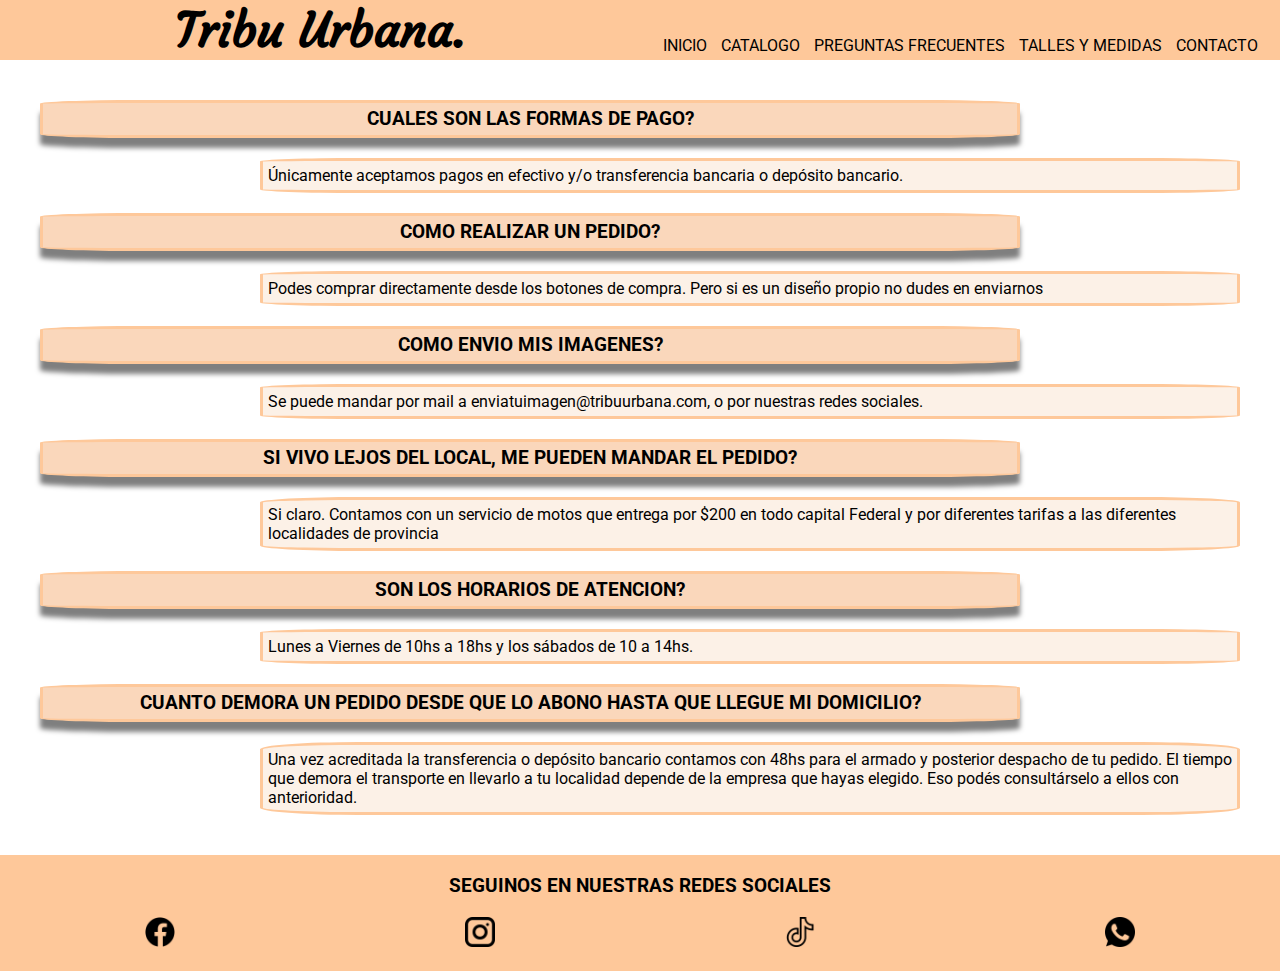
==== pages/preguntasfrecuentes.html @ f682af1e "primera version tribu" ====
<!DOCTYPE html>
<html lang="en">
  <head>
    <meta charset="UTF-8" />
    <meta http-equiv="X-UA-Compatible" content="IE=edge" />
    <meta name="viewport" content="width=device-width, initial-scale=1.0" />
    <title>Document</title>
    <link rel="stylesheet" href="../css/style.css" />
    <link rel="preconnect" href="https://fonts.googleapis.com" />
    <link rel="preconnect" href="https://fonts.gstatic.com" crossorigin />
    <link href="https://fonts.googleapis.com/css2?family=Roboto&display=swap" rel="stylesheet" />
    <link rel="preconnect" href="https://fonts.googleapis.com" />
    <link rel="preconnect" href="https://fonts.gstatic.com" crossorigin />
    <link href="https://fonts.googleapis.com/css2?family=Courgette&display=swap" rel="stylesheet" />
  </head>
  <body>
  
  <!-- -------------------header----------------------------------------------------------- -->
    <header>
      <a href="../index.html" style="text-decoration:none"><h1 class="nav__titulo"> tribu urbana.</h1></a>
      <nav class="nav__list">
        <ul>
          <li class="nav__link"><a href="../index.html" class="nav__link--decoration">inicio</a></li>
          <li class="nav__link"><a href="catalogo.html" class="nav__link--decoration">catalogo</a></li>
          <li class="nav__link"><a href="preguntasfrecuentes.html" class="nav__link--decoration">preguntas frecuentes</a></li>
          <li class="nav__link"><a href="tallesymedidas.html" class="nav__link--decoration">talles y medidas</a></li>
          <li class="nav__link"><a href="contacto.html" class="nav__link--decoration">contacto</a></li>
        </ul>
      </nav>
    </header>
  
  <!-- ------------------body preguntas frecuentes-------------------------- -->
  
    <main class="preguntasRespuestas">
      <div class="preguntas pregunta1"><h3 class="textoCaja">cuales son las formas de pago?</h3></div>
      <div class="respuestas respuesta1"><p>Únicamente aceptamos pagos en efectivo y/o transferencia bancaria o depósito bancario.</p></div>
      <div class="preguntas pregunta2"><h3>como realizar un pedido?</h3></div>
      <div class="respuestas respuesta2"><p>Podes comprar directamente desde los botones de compra. Pero si es un diseño propio no dudes en enviarnos</p></div>
      <div class="preguntas pregunta3"><h3>como envio mis imagenes?</h3></div>
      <div class="respuestas respuesta3"><p>Se puede mandar por mail a enviatuimagen@tribuurbana.com, o por nuestras redes sociales.</p></div>
      <div class="preguntas pregunta4"><h3>si vivo lejos del local, me pueden mandar el pedido?</h3></div>
      <div class="respuestas respuesta4"><p>Si claro. Contamos con un servicio de motos que entrega por $200 en todo capital Federal y por diferentes tarifas a las diferentes localidades de provincia</p></div>
      <div class="preguntas pregunta5"><h3>son los horarios de atencion?</h3></div>
      <div class="respuestas respuesta5"><p>Lunes a Viernes de 10hs a 18hs y los sábados de 10 a 14hs.</p></div>
      <div class="preguntas pregunta6"><h3>cuanto demora un pedido desde que lo abono hasta que llegue mi domicilio?</h3></div>
      <div class="respuestas respuesta6">
      <p>Una vez acreditada la transferencia o depósito bancario contamos con 48hs para el armado y posterior despacho de tu pedido. El tiempo que demora el transporte en llevarlo a tu localidad depende de la empresa que hayas elegido. Eso podés consultárselo a ellos con anterioridad.</p>
      </div>
    </main>
  
  <!-- -------------------------footer-------------------------------------- -->
    <footer>
      <h3>seguinos en nuestras redes sociales</h3>
      <ul class="footer__list">
        <li class="footer__link"><a href="https://www.facebook.com/tribu.urbana.566"><img src="../images/redes/footer/face.png" alt="" class="footer__img"></a></li>
        <li class="footer__link"><a href="https://www.instagram.com/tribuurbana_/"><img src="../images/redes/footer/insta.png" alt="" class="footer__img"></a></li>
        <li class="footer__link"><a href="https://www.tiktok.com/@tribuurbanaestamp"><img src="../images/redes/footer/tiktok.png" alt="" class="footer__img"></a></li>
        <li class="footer__link"><!-- link de whatsapp --><img src="../images/redes/footer/whatsapp.png" alt="" class="footer__img"></a></li>
      </ul>
    </footer>
  </body>
</html>
---- css/style.css ----
* {
  padding: 0;
  margin: 0;
  box-sizing: border-box;
  font-family: "Roboto", sans-serif;
}

/* -----------------------header--------------------------*/
header {
  position: sticky;
  top: 0;
  z-index: 1;
  display: grid;
  grid-template-columns: 1fr;
  grid-template-rows: repeat(2, auto);
}

.nav__titulo {
  background-color: rgb(254, 200, 154);
  text-align: center;
  font-family: "Courgette", cursive;
  font-weight: bold;
  text-transform: capitalize;
  font-size: 3rem;
  color: black;
}

.nav__list {
  list-style: none;
  display: flex;
  flex-direction: row;
  justify-content: center;
  text-align: center;
  background-color: rgb(249, 220, 196);
}

.nav__link {
  display: inline-block;
  /*text-decoration: none*/
  text-transform: uppercase;
  margin: 5px;
}

.nav__link--decoration {
  text-decoration: none;
  color: black;
}

/* ---------------------------footer----------------------------*/
footer {
  padding-top: 20px;
  padding-bottom: 20px;
  text-align: center;
  text-transform: uppercase;
  font-weight: bold;
  background-color: rgb(254, 200, 154);
  margin-top: 40px;
}
footer h3 {
  margin-bottom: 20px;
}
.footer__img {
  width: 30px;
}
.footer__list {
  display: flex;
  justify-content: space-around;
  list-style: none;
}

/* ---------------------------body index----------------------------- */

.banner__img {
  width: 100%;
  padding: 10px;
}
.banner__img2 {
  display: none;
  width: 100%;
  padding: 10px;
}

.novedades__intro {
  text-align: center;
}

.novedades__intro h2 {
  text-transform: uppercase;
  font-weight: bold;
  text-decoration: underline;
  margin-top: 30px;
  margin-bottom: 20px;
}
.main__section {
  justify-content: center;
  margin-top: 30px;
}
.novedades__grid {
  display: grid;
  /*grid-template-columns: 200px;*/
  grid-template-columns: 90%;
  grid-template-rows: repeat(5, 1fr);
  gap: 20px;
  text-transform: uppercase;
  text-align: center;
  grid-template-areas:
    "taza"
    "mochila"
    "remera"
    "buzo"
    "gorra";
}
.novedades__img {
  width: 80%;
  min-width: 100px;
}
.novedades__grid span {
  font-weight: bold;
}
.novedades__grid--taza {
  grid-area: taza;
  background-color: #fad7bb;
  border: solid rgb(254, 200, 154);
  border-radius: 3%;
  box-shadow: 0 10px 5px rgb(0, 0, 0, 0.5);
}
.novedades__grid--mochila {
  grid-area: mochila;
  background-color: #fcf1e7;
  border: solid rgb(254, 200, 154);
  border-radius: 3%;
  box-shadow: 0 10px 5px rgb(0, 0, 0, 0.5);
}
.novedades__grid--remera {
  grid-area: remera;
  background-color: #fad7bb;
  border: solid rgb(254, 200, 154);
  border-radius: 3%;
  box-shadow: 0 10px 5px rgb(0, 0, 0, 0.5);
}
.novedades__grid--buzo {
  grid-area: buzo;
  background-color: #fcf1e7;
  border: solid rgb(254, 200, 154);
  border-radius: 3%;
  box-shadow: 0 10px 5px rgb(0, 0, 0, 0.5);
}
.novedades__grid--gorra {
  grid-area: gorra;
  background-color: #fad7bb;
  border: solid rgb(254, 200, 154);
  border-radius: 3%;
  box-shadow: 0 10px 5px rgb(0, 0, 0, 0.5);
}

/* ----------------------body index comentarios--------------------------- */
.comentarios__titulo {
  text-transform: uppercase;
  text-decoration: underline;
  text-align: center;
  margin-top: 40px;
}
.comentarios__grid {
  display: grid;
  gap: 10px;
  grid-template-columns: 300px;
  grid-template-rows: repeat(4, 200px);
  justify-content: center;
}
.comentario__grid--image {
  width: 100px;
}
.comentarios__grid--personas {
  display: grid;
  grid-template-columns: 110px 180px;
  text-align: center;
  align-items: center;
  justify-items: center;
  border: solid rgba(0, 0, 0, 0.418);
  border-radius: 3%;
}
.comentarios__grid--personas h3 {
  text-transform: uppercase;
}

/* -----------------------------body contacto--------------------------- */
.mainContacto {
  text-align: center;
}
.mainContacto h2 {
  text-transform: uppercase;
  text-decoration: underline;
  margin-top: 40px;
  margin-bottom: 20px;
}
.mainContacto p {
  margin-bottom: 30px;
}
.contacto__img {
  width: 100%;
  max-width: 250px;
}
.contacto__grid {
  display: grid;
  grid-template-columns: 2fr 2fr;
  grid-template-rows: 2fr 2fr;
  gap: 20px;
}
.contacto__grid--col1 {
  justify-self: end;
}
.contacto__textarea {
  width: 70%;
  max-width: 300px;
  display: inline;
  background-color: rgb(254, 200, 154);
  padding: 10px;
}
.contacto__texarea--cuadro {
  width: 95%;
}

.contacto__form {
  margin-top: 40px;
  margin-bottom: 40px;
}
.cuadroInput {
  width: 100%;
}

/* -----------------------body preguntas frecuentes------------------------ */

.preguntasRespuestas {
  display: grid;
  grid-template-columns: 50px 1fr 50px;
  grid-template-rows: repeat(12, auto);
  grid-template-areas:
    "pregunta1 pregunta1 ."
    ". respuesta1 respuesta1"
    "pregunta2 pregunta2 ."
    ". respuesta2 respuesta2"
    "pregunta3 pregunta3 ."
    ". respuesta3 respuesta3"
    "pregunta4 pregunta4 ."
    ". respuesta4 respuesta4"
    "pregunta5 pregunta5 ."
    ". respuesta5 respuesta5"
    "pregunta6 pregunta6 ."
    ". respuesta6 respuesta6";
  gap: 20px;
  margin: 40px;
}
.preguntas {
  font-weight: bold;
  text-transform: uppercase;
  background-color: #fad7bb;
  border: solid rgb(254, 200, 154);
  border-radius: 10%;
  box-shadow: 0 10px 5px rgb(0, 0, 0, 0.5);
  text-align: center;
  padding: 5px;
}
.respuestas {
  background-color: #fcf1e7;
  border: solid rgb(254, 200, 154);
  border-radius: 10%;
  padding: 5px;
}
.pregunta1 {
  grid-area: pregunta1;
}
.respuesta1 {
  grid-area: respuesta1;
}
.pregunta2 {
  grid-area: pregunta2;
}
.respuesta2 {
  grid-area: respuesta2;
}
.pregunta3 {
  grid-area: pregunta3;
}
.respuesta3 {
  grid-area: respuesta3;
}
.pregunta4 {
  grid-area: pregunta4;
}
.respuesta4 {
  grid-area: respuesta4;
}
.pregunta5 {
  grid-area: pregunta5;
}
.respuesta5 {
  grid-area: respuesta5;
}
.pregunta6 {
  grid-area: pregunta6;
}
.respuesta6 {
  grid-area: respuesta6;
}

/* -----------------------------body talles y medidas------------------------ */

.tym__titulo {
  font-weight: bold;
  text-decoration: underline;
  text-transform: uppercase;
  text-align: center;
  margin-top: 40px;
  margin-bottom: 20px;
}

.tym__tablas {
  display: grid;
  grid-template-columns: none;
  grid-template-rows: 1fr 1fr 1fr 1fr;
  gap: 50px;
}
.tym__tablas--titulos {
  background-color: rgb(209, 209, 209);
}
.tym__tablas--derecha {
  justify-self: center;
}

.tym__tablas--izquierda {
  justify-self: center;
}

/* ----------------------------bady catalogo--------------------------------- */

.catalogo {
  text-align: center;
}

.catalogo article h2 {
  text-transform: uppercase;
  text-decoration: underline;
  margin-top: 40px;
  margin-bottom: 20px;
}

.catalogo__lista {
  list-style: none;
  text-transform: uppercase;
  text-decoration: none;
  margin: 20px;
}

.catalogo__link {
  display: inline;
  margin: 5px;
}

.catalogo__link--decoration {
  text-decoration: none;
  color: black;
  font-weight: bold;
}
.catalogo article h3 {
  margin-bottom: 20px;
  margin-top: 40px;
}
.catalogo__grid {
  display: grid;
  grid-template-columns: 1fr;
  grid-template-rows: repeat(4, 1fr);
  justify-items: center;
  gap: 10px;
}
.catalogo__img--fondo1 {
  width: 90%;
  background-color: #fad7bb;
  border-radius: 10%;
  box-shadow: 0 10px 5px rgb(0, 0, 0, 0.5);
  padding: 20px;
}
.catalogo__img--fondo2 {
  width: 90%;
  background-color: #fcf1e7;
  border-radius: 10%;
  box-shadow: 0 10px 5px rgb(0, 0, 0, 0.5);
  padding: 20px;
}

/* ----------------------media 480-720------------------------------------- */

@media screen and (min-width: 480px) {
  /* -------------media index---------------------------- */
  .novedades__grid {
    margin: 20px;
    display: grid;
    grid-template-columns: auto auto;
    grid-template-rows: auto auto auto;
    grid-template-areas:
      "taza mochila"
      "remera buzo"
      "gorra gorra";
  }
  .novedades__img {
    max-width: 200px;
  }
  .comentarios__grid {
    display: grid;
    grid-template-columns: 220px 220px;
    grid-template-rows: repeat(2, auto);
  }
  .comentarios__grid--personas {
    padding: 10px;
    display: grid;
    grid-template-columns: 200px;
    grid-template-rows: auto auto;
  }
  /* -------------media catalogo----------------------------------- */
  .catalogo__grid {
    grid-template-columns: auto auto;
    grid-template-rows: auto auto;
    margin: 20px;
  }
  .fondo3 {
    background-color: #fcf1e7;
  }
  .fondo4 {
    background-color: #fad7bb;
  }
  .tym__tablas {
    display: grid;
    grid-template-columns: 1fr 1fr;
    grid-template-rows: 1fr 1fr;
    gap: 50px;
  }
  .tym__tablas--titulos {
    background-color: rgb(209, 209, 209);
  }
  .tym__tablas--derecha {
    justify-self: end;
  }

  .tym__tablas--izquierda {
    justify-self: start;
  }
}

/* -------------------media full screen------------------------- */

@media screen and (min-width: 780px) {
  /*  -----------------media header ---------------------------- */

  /* --------------------------------media index------------ */
  .banner__img {
    display: none;
  }
  .banner__img2 {
    display: inline-block;
    width: 100%;
  }
  header {
    grid-template-columns: repeat(2, 1fr);
    align-items: end;
    background-color: rgb(254, 200, 154);
  }

  .nav__list {
    background-color: rgb(254, 200, 154);
  }
  .novedades__grid {
    margin: 20px;
    display: grid;
    grid-template-columns: 1fr 1fr 1fr 1fr 1fr;
    grid-template-areas: "taza mochila remera buzo gorra";
  }
  .comentarios__grid {
    display: grid;
    grid-template-columns: 350px 350px;
    grid-template-rows: repeat(2, auto);
  }
  .comentarios__grid--personas {
    padding: 10px;
    display: grid;
    grid-template-columns: auto auto;
  }
  /* -------------------------media catalogo--------------------- */
  .catalogo__grid {
    grid-template-columns: auto auto auto auto;
    margin: 20px;
  }
  .fondo3 {
    background-color: #fad7bb;
  }
  .fondo4 {
    background-color: #fcf1e7;
  }
  /* -----------------------media preguntas frecuentes------------ */
  .preguntasRespuestas {
    display: grid;
    grid-template-columns: 200px 1fr 200px;
  }
  /* ----------------------media contacto-------------------------- */
  .contacto__grid {
    display: grid;
    grid-template-columns: 1fr 1fr 1fr 1fr;
    grid-template-rows: none;
    gap: 20px;
  }
  .contacto__grid--col1 {
    justify-self: center;
  }
}

@media screen and (min-width: 1280px) {
  .comentarios__grid {
    margin-left: 30px;
    margin-right: 30px;
    display: grid;
    grid-template-columns: 1fr 1fr 1fr 1fr;
  }
  .tym__tablas {
    display: grid;
    grid-template-columns: 1fr 1fr 1fr 1fr;
    grid-template-rows: none;
    gap: 50px;
  }
  .tym__tablas--titulos {
    background-color: rgb(209, 209, 209);
  }
  .tym__tablas--derecha {
    justify-self: center;
  }

  .tym__tablas--izquierda {
    justify-self: center;
  }
}
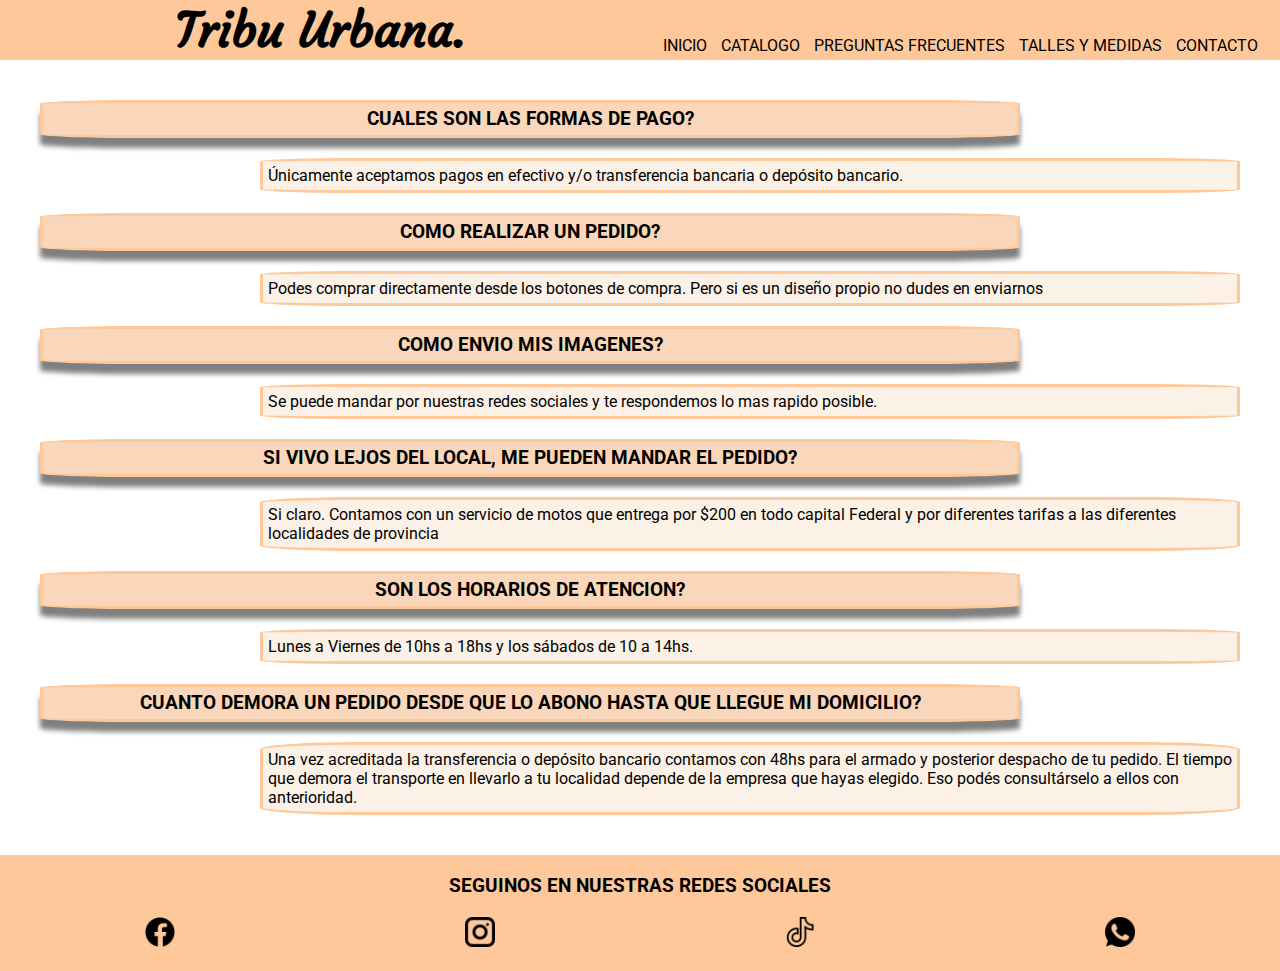
==== commit 1258db24: "correccion medidas" ====
--- a/pages/preguntasfrecuentes.html
+++ b/pages/preguntasfrecuentes.html
@@ -37,7 +37,7 @@
       <div class="preguntas pregunta2"><h3>como realizar un pedido?</h3></div>
       <div class="respuestas respuesta2"><p>Podes comprar directamente desde los botones de compra. Pero si es un diseño propio no dudes en enviarnos</p></div>
       <div class="preguntas pregunta3"><h3>como envio mis imagenes?</h3></div>
-      <div class="respuestas respuesta3"><p>Se puede mandar por mail a enviatuimagen@tribuurbana.com, o por nuestras redes sociales.</p></div>
+      <div class="respuestas respuesta3"><p>Se puede mandar por nuestras redes sociales y te respondemos lo mas rapido posible.</p></div>
       <div class="preguntas pregunta4"><h3>si vivo lejos del local, me pueden mandar el pedido?</h3></div>
       <div class="respuestas respuesta4"><p>Si claro. Contamos con un servicio de motos que entrega por $200 en todo capital Federal y por diferentes tarifas a las diferentes localidades de provincia</p></div>
       <div class="preguntas pregunta5"><h3>son los horarios de atencion?</h3></div>
--- a/css/style.css
+++ b/css/style.css
@@ -163,16 +163,19 @@
 .comentarios__grid {
   display: grid;
   gap: 10px;
-  grid-template-columns: 300px;
-  grid-template-rows: repeat(4, 200px);
-  justify-content: center;
+  grid-template-columns: 1fr;
+  grid-template-rows: repeat(4, auto);
+  justify-items: center;
 }
 .comentario__grid--image {
-  width: 100px;
+  width: 100%;
+  padding: 10px;
 }
 .comentarios__grid--personas {
-  display: grid;
-  grid-template-columns: 110px 180px;
+  background-color: white;
+  width: 80%;
+  display: grid;
+  grid-template-columns: 30% 70%;
   text-align: center;
   align-items: center;
   justify-items: center;
@@ -406,13 +409,17 @@
   }
   .comentarios__grid {
     display: grid;
-    grid-template-columns: 220px 220px;
+    grid-template-columns: 50% 50%;
     grid-template-rows: repeat(2, auto);
+  }
+  .comentario__grid--image {
+    width: 100%;
+    max-width: 140px;
   }
   .comentarios__grid--personas {
     padding: 10px;
     display: grid;
-    grid-template-columns: 200px;
+    grid-template-columns: 100%;
     grid-template-rows: auto auto;
   }
   /* -------------media catalogo----------------------------------- */
@@ -475,7 +482,7 @@
   }
   .comentarios__grid {
     display: grid;
-    grid-template-columns: 350px 350px;
+    grid-template-columns: 50% 50%;
     grid-template-rows: repeat(2, auto);
   }
   .comentarios__grid--personas {
@@ -516,7 +523,6 @@
     margin-left: 30px;
     margin-right: 30px;
     display: grid;
-    grid-template-columns: 1fr 1fr 1fr 1fr;
   }
   .tym__tablas {
     display: grid;
